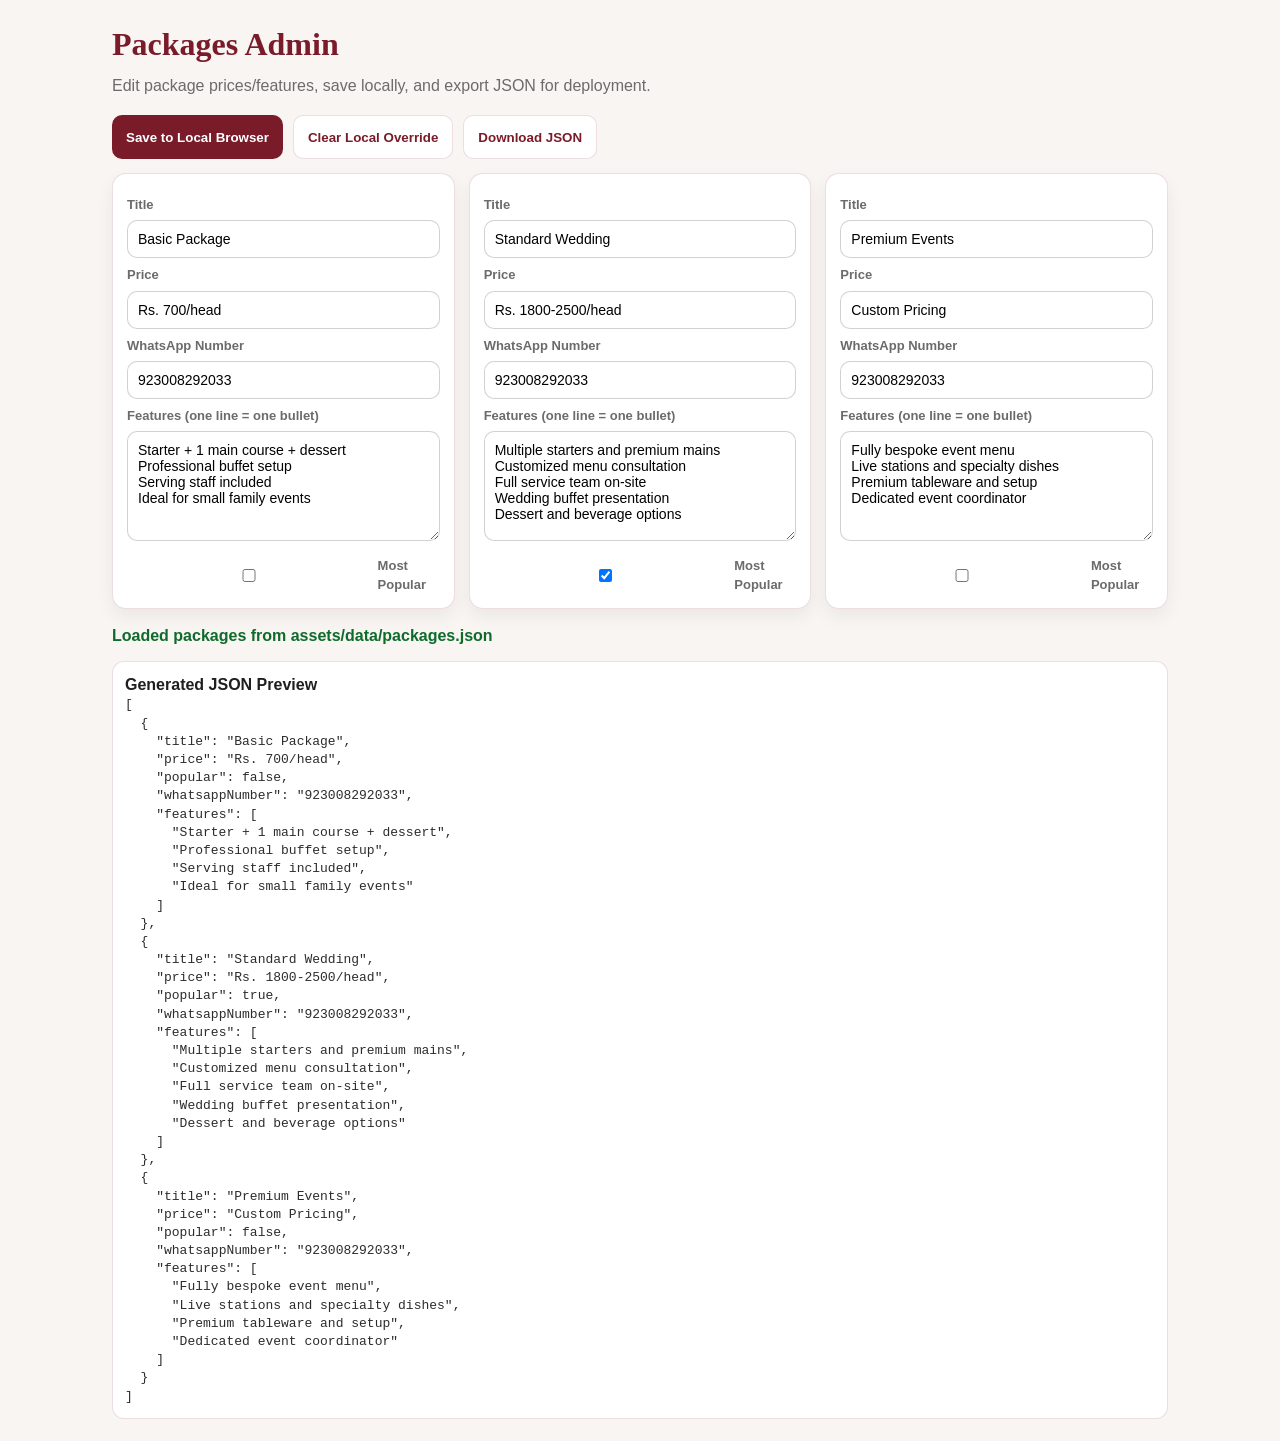
==== admin.html @ fb53d857 "calculator packages  admin page reviews," ====
<!doctype html>
<html lang="en">

<head>
  <meta charset="utf-8" />
  <meta name="viewport" content="width=device-width, initial-scale=1" />
  <title>Lavish Packages Admin</title>
  <style>
    :root {
      --maroon: #7A1B2A;
      --gold: #D4AF37;
      --bg: #f8f5f2;
      --text: #1f1f1f;
      --muted: #6b6b6b;
      --border: rgba(122, 27, 42, 0.14);
    }

    * {
      box-sizing: border-box;
    }

    body {
      margin: 0;
      background: var(--bg);
      color: var(--text);
      font-family: "Open Sans", Arial, sans-serif;
      line-height: 1.4;
    }

    .wrap {
      max-width: 1100px;
      margin: 0 auto;
      padding: 22px;
    }

    h1 {
      margin: 0 0 8px;
      color: var(--maroon);
      font-family: "Playfair Display", Georgia, serif;
    }

    .muted {
      margin: 0 0 18px;
      color: var(--muted);
    }

    .toolbar {
      display: flex;
      gap: 10px;
      flex-wrap: wrap;
      margin-bottom: 14px;
    }

    .btn {
      min-height: 44px;
      border: none;
      border-radius: 10px;
      padding: 10px 14px;
      font-weight: 700;
      cursor: pointer;
    }

    .btn-primary {
      background: var(--maroon);
      color: #fff;
    }

    .btn-outline {
      background: #fff;
      border: 1px solid var(--border);
      color: var(--maroon);
    }

    .cards {
      display: grid;
      grid-template-columns: repeat(3, 1fr);
      gap: 14px;
      margin-bottom: 16px;
    }

    .card {
      background: #fff;
      border: 1px solid var(--border);
      border-radius: 14px;
      padding: 14px;
      box-shadow: 0 8px 18px rgba(0, 0, 0, 0.06);
    }

    label {
      display: block;
      font-size: 13px;
      color: var(--muted);
      margin: 8px 0 6px;
      font-weight: 600;
    }

    input,
    textarea {
      width: 100%;
      border: 1px solid rgba(0, 0, 0, 0.18);
      border-radius: 10px;
      padding: 10px;
      font-size: 14px;
      font-family: inherit;
    }

    textarea {
      min-height: 110px;
      resize: vertical;
    }

    .check-row {
      display: flex;
      align-items: center;
      gap: 8px;
      margin-top: 10px;
    }

    .status {
      margin-top: 6px;
      font-weight: 700;
      color: #0f6b2c;
      min-height: 20px;
    }

    .json-box {
      margin-top: 14px;
      background: #fff;
      border: 1px solid var(--border);
      border-radius: 12px;
      padding: 12px;
    }

    pre {
      margin: 0;
      white-space: pre-wrap;
      word-break: break-word;
      font-size: 13px;
      color: #2c2c2c;
    }

    @media (max-width: 980px) {
      .cards {
        grid-template-columns: 1fr 1fr;
      }
    }

    @media (max-width: 640px) {
      .cards {
        grid-template-columns: 1fr;
      }
    }
  </style>
</head>

<body>
  <div class="wrap">
    <h1>Packages Admin</h1>
    <p class="muted">Edit package prices/features, save locally, and export JSON for deployment.</p>

    <div class="toolbar">
      <button class="btn btn-primary" id="saveBtn" type="button">Save to Local Browser</button>
      <button class="btn btn-outline" id="clearBtn" type="button">Clear Local Override</button>
      <button class="btn btn-outline" id="downloadBtn" type="button">Download JSON</button>
    </div>

    <div id="cards" class="cards"></div>
    <div id="status" class="status"></div>

    <div class="json-box">
      <strong>Generated JSON Preview</strong>
      <pre id="jsonPreview"></pre>
    </div>
  </div>

  <script>
    (function () {
      const STORAGE_KEY = "lavishPackagesData";
      const SOURCE_JSON = "assets/data/packages.json";
      const DEFAULT_WHATSAPP = "923008292033";
      const cardsEl = document.getElementById("cards");
      const statusEl = document.getElementById("status");
      const jsonPreviewEl = document.getElementById("jsonPreview");
      const saveBtn = document.getElementById("saveBtn");
      const clearBtn = document.getElementById("clearBtn");
      const downloadBtn = document.getElementById("downloadBtn");

      function setStatus(msg, isError) {
        statusEl.textContent = msg;
        statusEl.style.color = isError ? "#8a1020" : "#0f6b2c";
      }

      function normalizePackage(pkg) {
        return {
          title: pkg && pkg.title ? String(pkg.title) : "",
          price: pkg && pkg.price ? String(pkg.price) : "",
          popular: !!(pkg && pkg.popular),
          whatsappNumber: (pkg && pkg.whatsappNumber) ? String(pkg.whatsappNumber) : DEFAULT_WHATSAPP,
          features: Array.isArray(pkg && pkg.features) ? pkg.features.map(String) : []
        };
      }

      function readFormData() {
        const cardNodes = cardsEl.querySelectorAll(".card");
        const data = [];
        cardNodes.forEach(function (cardNode) {
          const title = cardNode.querySelector("[data-field='title']").value.trim();
          const price = cardNode.querySelector("[data-field='price']").value.trim();
          const popular = cardNode.querySelector("[data-field='popular']").checked;
          const whatsappNumber = cardNode.querySelector("[data-field='whatsappNumber']").value.trim() || DEFAULT_WHATSAPP;
          const featuresRaw = cardNode.querySelector("[data-field='features']").value;
          const features = featuresRaw
            .split("\n")
            .map(function (line) { return line.trim(); })
            .filter(Boolean);
          data.push({ title: title, price: price, popular: popular, whatsappNumber: whatsappNumber, features: features });
        });
        return data;
      }

      function renderPreview() {
        const data = readFormData();
        jsonPreviewEl.textContent = JSON.stringify(data, null, 2);
      }

      function createCard(pkg, index) {
        const card = document.createElement("div");
        card.className = "card";
        card.innerHTML =
          "<label>Title</label>" +
          "<input data-field='title' type='text' value='" + escapeHtml(pkg.title) + "'>" +
          "<label>Price</label>" +
          "<input data-field='price' type='text' value='" + escapeHtml(pkg.price) + "'>" +
          "<label>WhatsApp Number</label>" +
          "<input data-field='whatsappNumber' type='text' value='" + escapeHtml(pkg.whatsappNumber || DEFAULT_WHATSAPP) + "'>" +
          "<label>Features (one line = one bullet)</label>" +
          "<textarea data-field='features'>" + escapeHtml((pkg.features || []).join("\n")) + "</textarea>" +
          "<div class='check-row'><input data-field='popular' type='checkbox' id='popular_" + index + "'" + (pkg.popular ? " checked" : "") + "><label for='popular_" + index + "' style='margin:0'>Most Popular</label></div>";
        return card;
      }

      function escapeHtml(value) {
        return String(value)
          .replace(/&/g, "&amp;")
          .replace(/</g, "&lt;")
          .replace(/>/g, "&gt;")
          .replace(/"/g, "&quot;")
          .replace(/'/g, "&#39;");
      }

      function renderForm(packagesData) {
        cardsEl.innerHTML = "";
        packagesData.forEach(function (pkg, idx) {
          cardsEl.appendChild(createCard(normalizePackage(pkg), idx));
        });
        cardsEl.querySelectorAll("input, textarea").forEach(function (el) {
          el.addEventListener("input", renderPreview);
          el.addEventListener("change", renderPreview);
        });
        renderPreview();
      }

      function loadData() {
        const fromLocalRaw = localStorage.getItem(STORAGE_KEY);
        if (fromLocalRaw) {
          try {
            const fromLocal = JSON.parse(fromLocalRaw);
            if (Array.isArray(fromLocal) && fromLocal.length) {
              renderForm(fromLocal);
              setStatus("Loaded local override data.", false);
              return;
            }
          } catch (err) {
            setStatus("Local data was invalid. Loaded file data instead.", true);
          }
        }

        fetch(SOURCE_JSON)
          .then(function (res) {
            if (!res.ok) throw new Error("Could not load source JSON.");
            return res.json();
          })
          .then(function (json) {
            renderForm(Array.isArray(json) ? json : []);
            setStatus("Loaded packages from assets/data/packages.json", false);
          })
          .catch(function () {
            renderForm([
              { title: "Basic Package", price: "Rs. 700/head", popular: false, whatsappNumber: DEFAULT_WHATSAPP, features: ["Starter + 1 main course + dessert"] },
              { title: "Standard Wedding", price: "Rs. 1800-2500/head", popular: true, whatsappNumber: DEFAULT_WHATSAPP, features: ["Multiple starters and premium mains"] },
              { title: "Premium Events", price: "Custom Pricing", popular: false, whatsappNumber: DEFAULT_WHATSAPP, features: ["Fully bespoke event menu"] }
            ]);
            setStatus("Loaded fallback defaults.", true);
          });
      }

      saveBtn.addEventListener("click", function () {
        try {
          const data = readFormData();
          localStorage.setItem(STORAGE_KEY, JSON.stringify(data));
          renderPreview();
          setStatus("Saved. Website will use this local data on this browser.", false);
        } catch (err) {
          setStatus("Could not save data.", true);
        }
      });

      clearBtn.addEventListener("click", function () {
        localStorage.removeItem(STORAGE_KEY);
        setStatus("Local override removed. Reload to use JSON file values.", false);
      });

      downloadBtn.addEventListener("click", function () {
        const data = readFormData();
        const blob = new Blob([JSON.stringify(data, null, 2)], { type: "application/json" });
        const url = URL.createObjectURL(blob);
        const link = document.createElement("a");
        link.href = url;
        link.download = "packages.json";
        document.body.appendChild(link);
        link.click();
        link.remove();
        URL.revokeObjectURL(url);
      });

      loadData();
    })();
  </script>
</body>

</html>
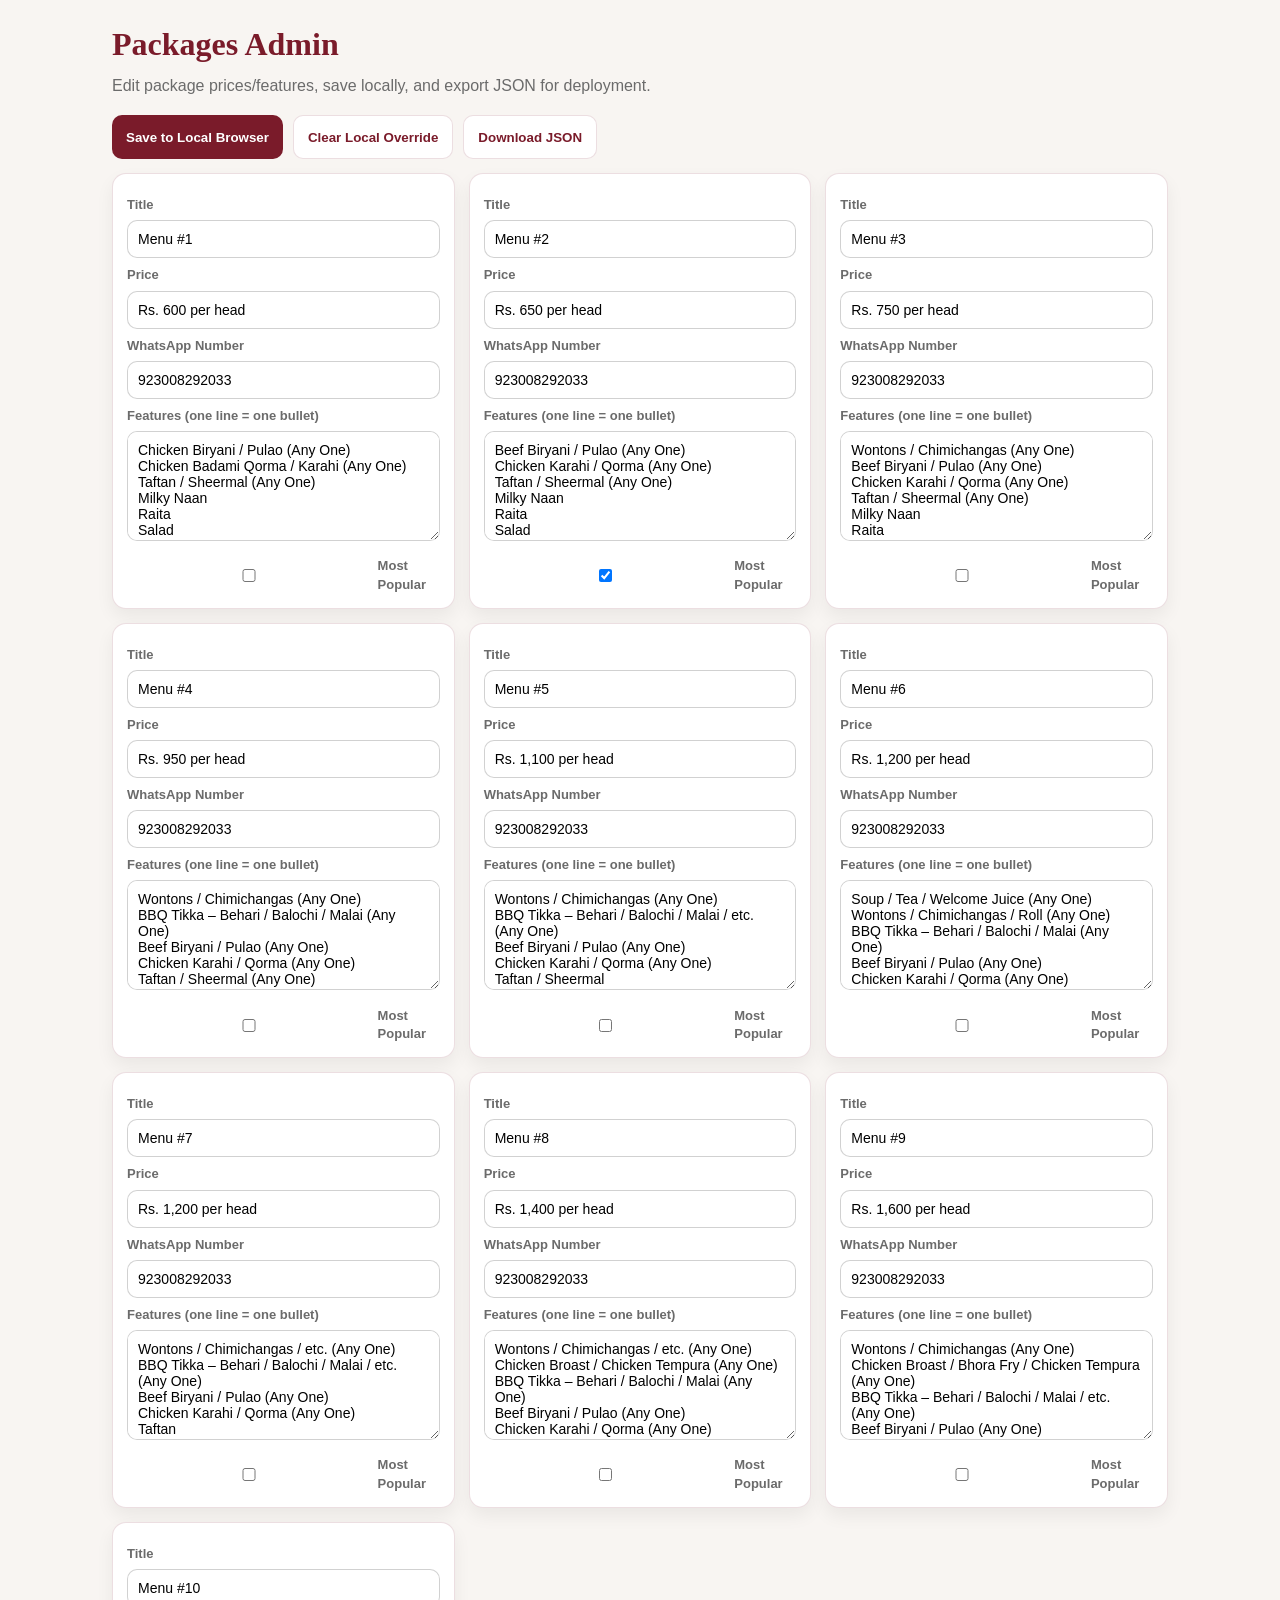
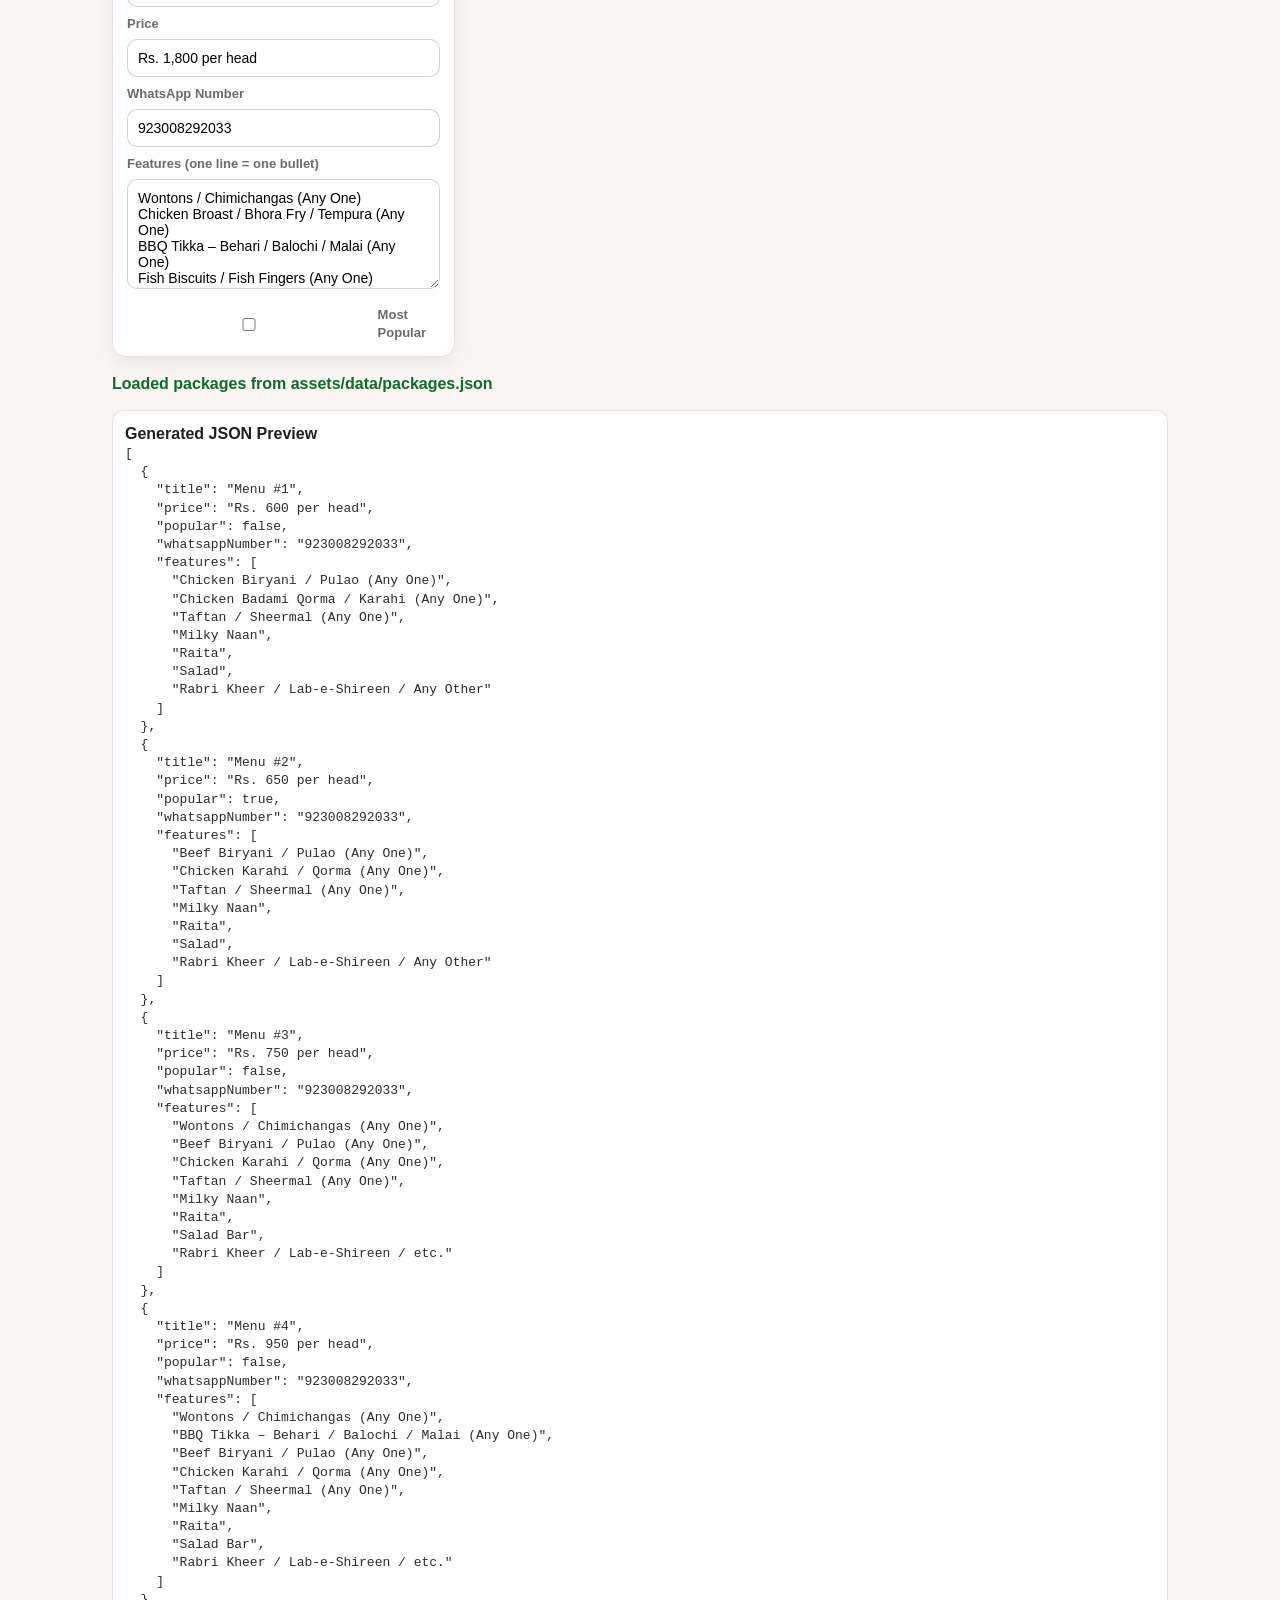
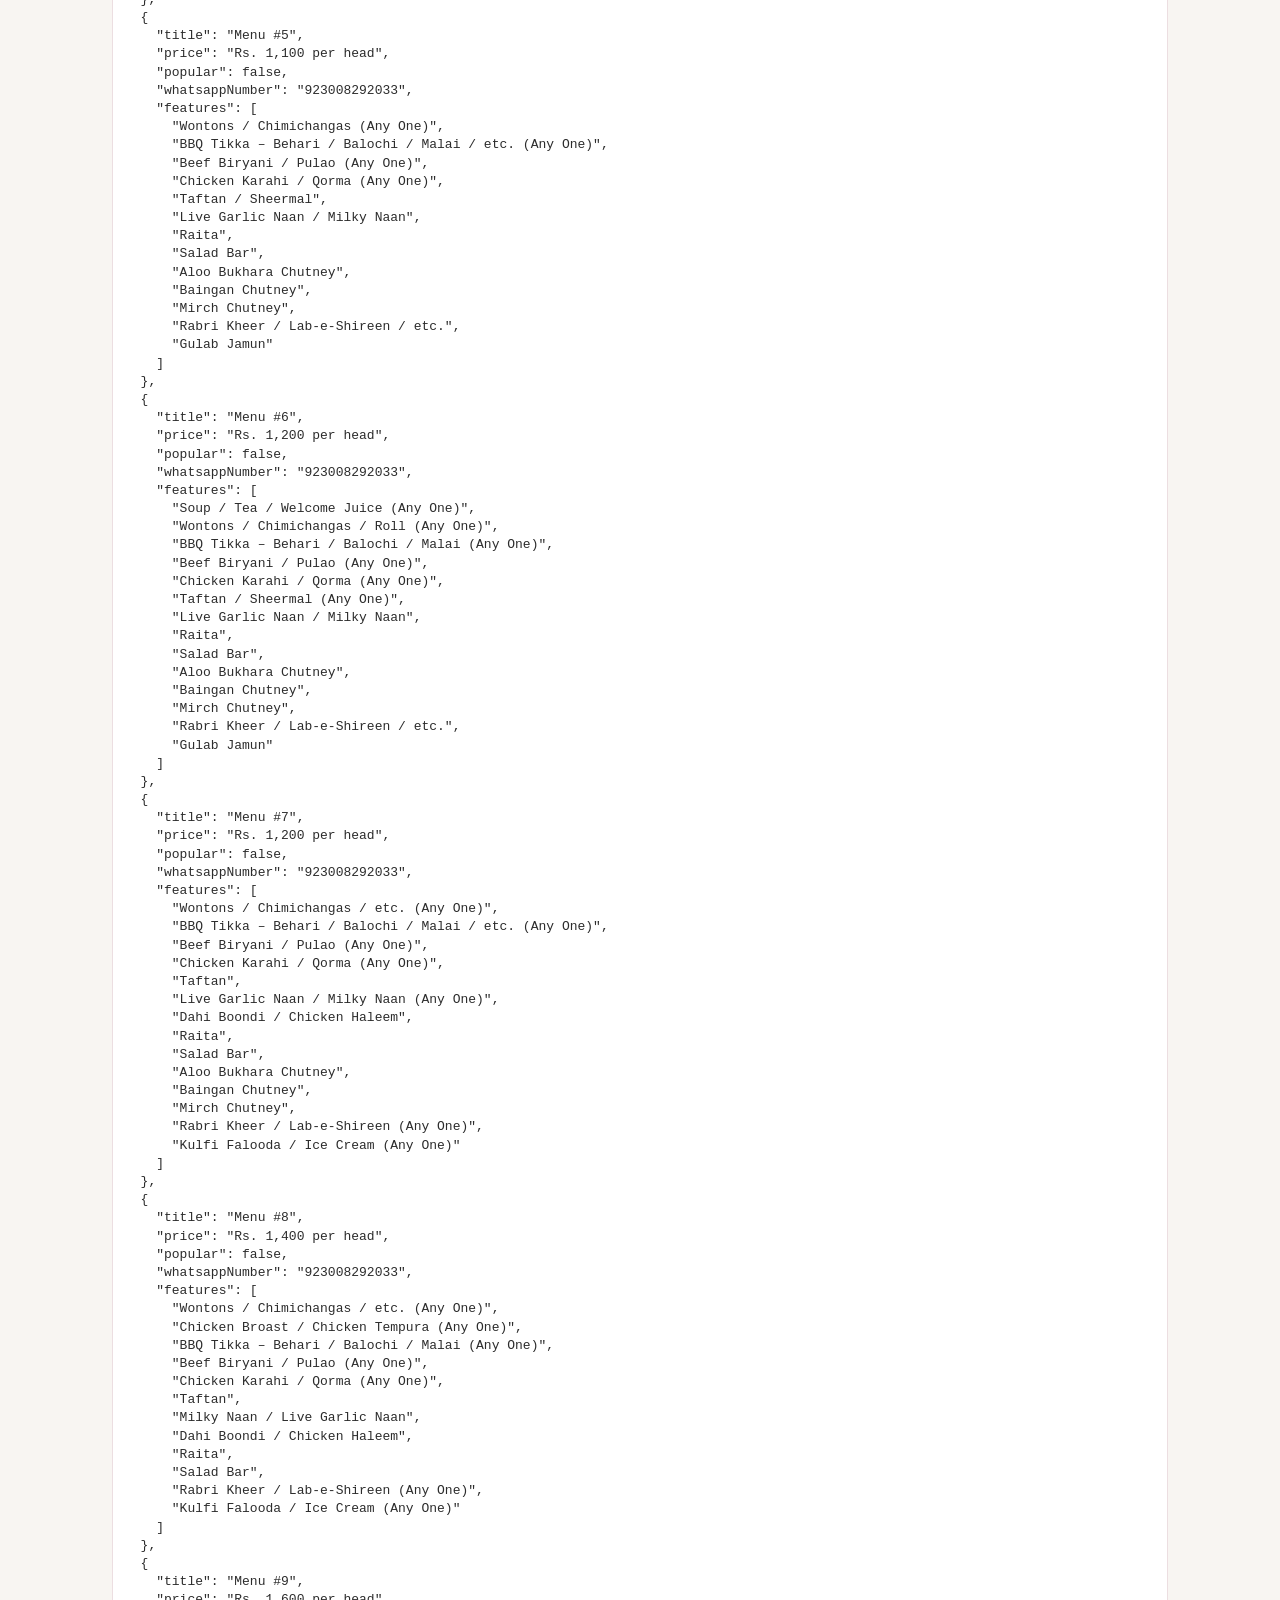
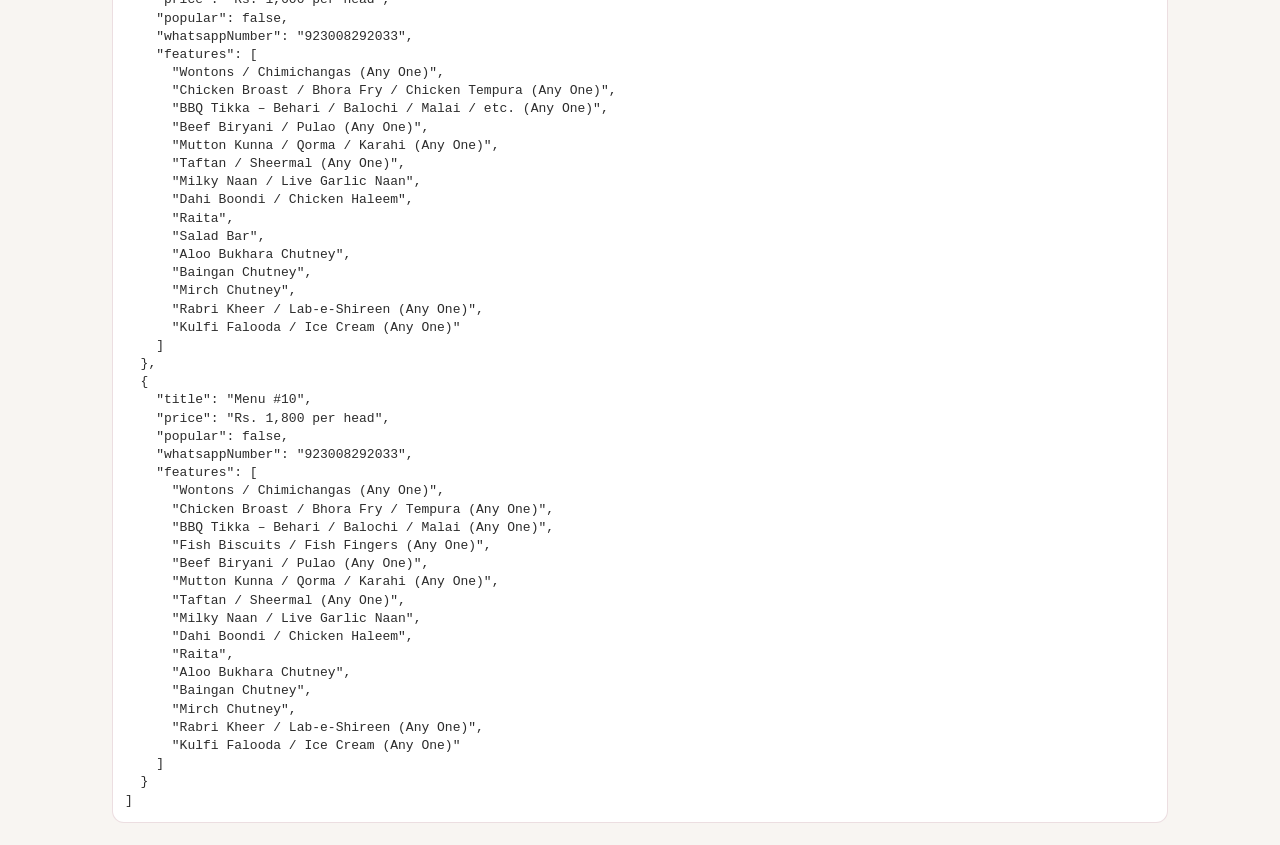
==== commit ae030665: "pdf menu and perhead added along with other changes - ready to deploy" ====
--- a/admin.html
+++ b/admin.html
@@ -175,7 +175,7 @@
 
   <script>
     (function () {
-      const STORAGE_KEY = "lavishPackagesData";
+      const STORAGE_KEY = "lavishPackagesDataV2";
       const SOURCE_JSON = "assets/data/packages.json";
       const DEFAULT_WHATSAPP = "923008292033";
       const cardsEl = document.getElementById("cards");
